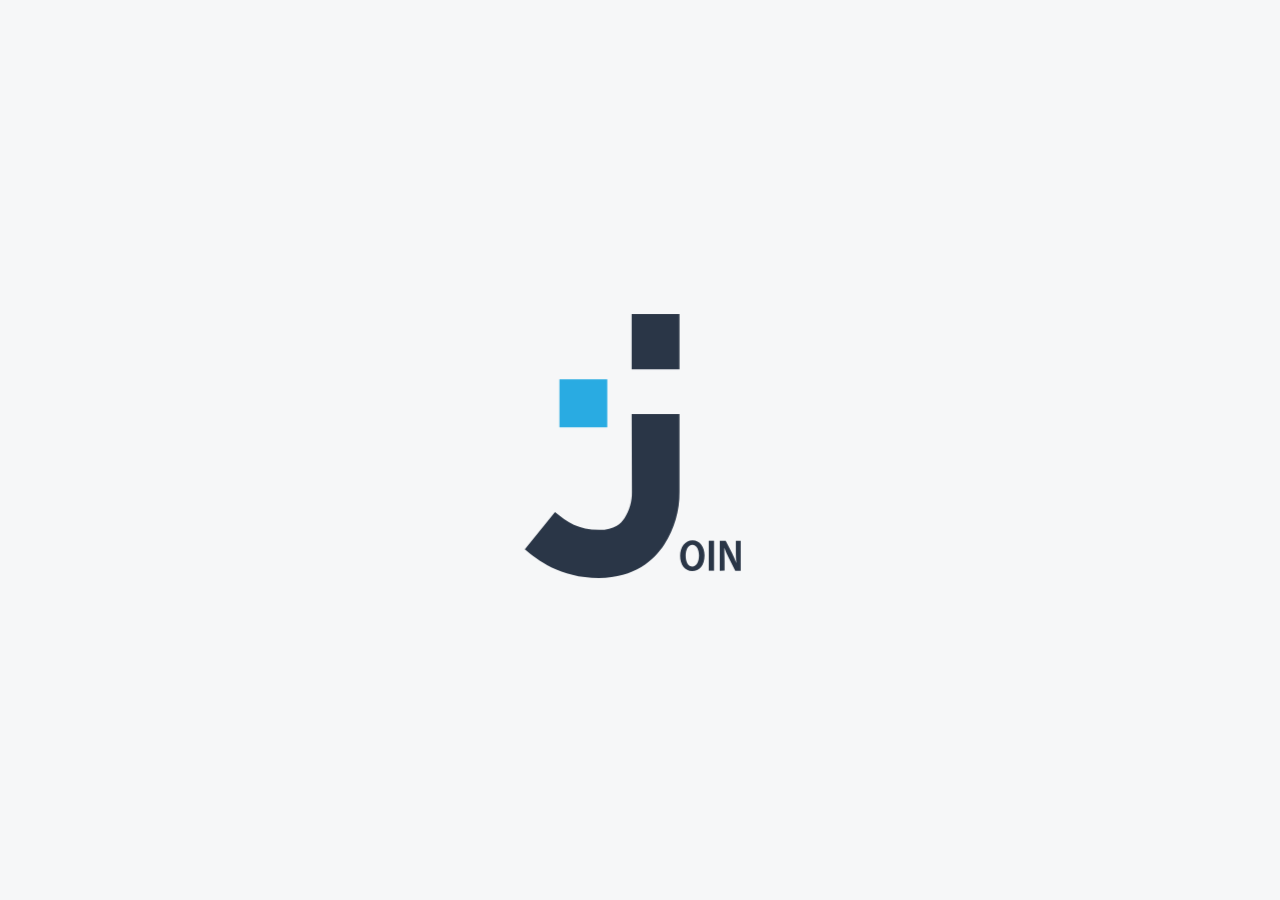
==== pages/add-task.html @ bc97f1e5 "chore: cloned old join project" ====
<!DOCTYPE html>
<html lang="en">

<head>
    <meta charset="UTF-8" />
    <meta name="viewport" content="width=device-width, initial-scale=1.0" />
    <title>Add Task</title>
    <link rel="shortcut icon" href="../assets/icon/Capa 1.svg" type="image/x-icon">

    <link rel="stylesheet" href="../css/fonts.css" />
    <link rel="stylesheet" href="../css/global.css" />
    <link rel="stylesheet" href="../css/layout.css" />
    <link rel="stylesheet" href="../css/components.css" />
    <link rel="stylesheet" href="../css/pages/add-task.css" />
    <link rel="stylesheet" href="../css/pages/add-task-toast.css" />
    <link rel="stylesheet" href="../css/responsive.css" />

    <script src="../scripts/storage.js" defer></script>
    <script src="../scripts/pages/add-task.ui.js" defer></script>
    <script src="../scripts/pages/add-task.logic.js" defer></script>
    <script src="../scripts/pages/header.js"></script>
</head>

<body onload="initAddTaskPage()" onclick="closeMenu()">
    <header>
        <div class="responsive-header-line">
            <p class="header-line">Kanban Project Management Tool</p>
            <div class="button-icon"></div>
        </div>
        <div class="header-right">
            <a href="./help.html">
                <img class="header-help-icon" src="../assets/icon/help.svg" alt="Help-Icon" />
            </a>
            <div class="dropdown">
                <button id="myBtn" class="header-user-circle dropbtn"
                    onclick="openMenu(); event.stopPropagation()">JJ</button>
                <div id="myDropdown" class="dropdown-content d_none">
                    <a href="./help.html" class="show-responsive text-align-center">Help</a>
                    <a href="./legal-notice.html" class="text-align-center">Legal Notice</a>
                    <a href="./privacy-policy.html" class="text-align-center">Privacy Policy</a>
                    <a href="/index.html" onclick="return logOutUser(event)" class="text-align-center">Log out</a>
                </div>
            </div>
        </div>
        </div>
    </header>

    <aside>
        <div>
            <img class="logo-icon" src="../assets/icon/Join logo vector.svg" alt="Logo" />
        </div>

        <section class="sidebar-top">
            <table class="sidebar-top">
                <tr class="menu">
                    <td>
                        <a href="./summary.html">
                            <img src="../assets/icon/Icons.svg" class="summary-icon icon" alt="Summary-Icon" />
                            <span>Summary</span>
                        </a>
                    </td>
                </tr>
                <tr class="menu">
                    <td>
                        <a href="./add-task.html" class="is-active">
                            <img src="../assets/icon/edit_square.svg" class="task-icon icon" alt="Task-Icon" />
                            <span>Add Task</span>
                        </a>
                    </td>
                </tr>
                <tr class="menu">
                    <td>
                        <a href="./board.html">
                            <img src="../assets/icon/vectors.svg" class="board-icon icon" alt="Board-Icon" />
                            <span>Board</span>
                        </a>
                    </td>
                </tr>
                <tr class="menu">
                    <td>
                        <a href="./contacts.html">
                            <img src="../assets/icon/perm_contact_calendar.svg" class="contacts-icon icon"
                                alt="Contacts-Icon" />
                            <span>Contacts</span>
                        </a>
                    </td>
                </tr>
            </table>
        </section>

        <section class="sidebar-bottom">
            <table>
                <tr class="menu-bottom padding-bottom">
                    <td><a href="./privacy-policy.html"><span>Privacy Policy</span></a></td>
                </tr>
                <tr class="menu-bottom">
                    <td><a href="./legal-notice.html"><span>Legal Notice</span></a></td>
                </tr>
            </table>
        </section>
    </aside>

    <main class="add-task-main" onclick="handlePageClick(event)">
        <section class="add-task-content content-limit">
            <h1 class="add-task-title">Add Task</h1>

            <form class="task-form" onsubmit="submitTaskForm(event)" novalidate>
                <div class="task-form-grid">
                    <section class="task-form-left">
                        <label class="task-label" for="taskTitle">Title<span id="taskTitleRequiredStar"
                                class="required-star">*</span></label>
                        <input id="taskTitle" class="task-input" type="text" placeholder="Enter a title"
                            oninput="handleTitleInput()" />
                        <p id="taskTitleError" class="task-error hidden">This field is required</p>

                        <label class="task-label" for="taskDescription">Description</label>
                        <textarea id="taskDescription" class="task-textarea"
                            placeholder="Enter a Description"></textarea>

                        <label class="task-label" for="taskDate">Due date<span id="taskDateRequiredStar"
                                class="required-star">*</span></label>
                        <input id="taskDate" class="task-input" type="date" oninput="handleDateInput()" />
                        <p id="taskDateError" class="task-error hidden">This field is required</p>
                    </section>

                    <section class="task-form-right">
                        <label class="task-label">Priority</label>
                        <div class="priority-row">
                            <button id="priorityUrgent" class="priority-button" type="button"
                                onclick="setPriority('urgent')">Urgent <img class="priority-icon"
                                    src="../assets/icon/high-prio.svg" alt=""></button>
                            <button id="priorityMedium" class="priority-button is-selected" type="button"
                                onclick="setPriority('medium')">Medium <img class="priority-icon"
                                    src="../assets/icon/medium-prio.svg" alt=""></button>
                            <button id="priorityLow" class="priority-button" type="button"
                                onclick="setPriority('low')">Low <img class="priority-icon"
                                    src="../assets/icon/low-prio.svg" alt=""></button>
                        </div>

                        <label class="task-label" for="teamMemberToggle">Assigned to</label>
                        <div class="dropdown-shell" id="teamMemberDropdownShell">
                            <button id="teamMemberToggle" class="task-input task-dropdown-toggle" type="button"
                                onclick="toggleTeamMemberDropdown()">Select contacts to assign</button>
                            <div id="teamMemberDropdown" class="dropdown-panel hidden"></div>
                            <div id="teamMemberBadges" class="team-member-badges"></div>
                        </div>

                        <label class="task-label" for="categoryToggle">Category<span id="taskCategoryRequiredStar"
                                class="required-star">*</span></label>
                        <div class="dropdown-shell">
                            <button id="categoryToggle" class="task-input task-dropdown-toggle" type="button"
                                onclick="toggleCategoryDropdown()">Select task category</button>
                            <div id="categoryDropdown" class="dropdown-panel hidden"></div>
                        </div>
                        <p id="taskCategoryError" class="task-error hidden">This field is required</p>

                        <label class="task-label" for="subtaskInput">Subtasks</label>
                        <div class="subtask-input-shell">
                            <input id="subtaskInput" class="task-input" type="text" placeholder="Add new subtask"
                                oninput="handleSubtaskInput()" onkeydown="handleSubtaskInputKeydown(event)" />
                            <div id="subtaskActions" class="subtask-actions hidden">
                                <button class="subtask-action" type="button" onclick="cancelSubtaskEdit()">×</button>
                                <button class="subtask-action" type="button" onclick="saveSubtaskDraft()">✓</button>
                            </div>
                        </div>
                        <div id="subtaskList" class="subtask-list"></div>
                    </section>
                    <p class="task-required-note"><span>*</span> This field is required</p>
                </div>

                <div class="task-form-footer">

                    <div class="task-footer-actions">
                        <button class="button-ghost task-clear-button" type="button" onclick="clearTaskForm()">Clear
                            ×</button>
                        <button class="button-primary task-create-button" type="submit">Create Task ✓</button>
                    </div>
                </div>
            </form>
        </section>

        <div id="taskSuccessToast" class="success-toast hidden">
            <p class="success-toast-text">Task added to board</p>
        </div>
    </main>

    <footer>
        <section class="responsive-footer">
            <a href="./summary.html">
                <img src="../assets/icon/Icons.svg" class="responsive-task-icon" alt="Summary-Icon" />
                <span class="responsive-menu">Summary</span>
            </a>
            <a href="./add-task.html" class="is-active">
                <img src="../assets/icon/edit_square.svg" class="responsive-task-icon" alt="Task-Icon" />
                <span class="responsive-menu">Add Task</span>
            </a>
            <a href="./board.html">
                <img src="../assets/icon/vectors.svg" class="responsive-task-icon" alt="Board-Icon" />
                <span class="responsive-menu">Board</span>
            </a>
            <a href="./contacts.html">
                <img src="../assets/icon/perm_contact_calendar.svg" class="responsive-task-icon" alt="Contacts-Icon" />
                <span class="responsive-menu">Contacts</span>
            </a>
        </section>
    </footer>
</body>

</html>
---- css/fonts.css ----
@font-face {
  font-family: "Inter";
  src: url("../assets/fonts/Inter-VariableFont_opsz,wght.ttf") format("truetype");
  font-weight: 100 900;
  font-style: normal;
  font-display: swap;
}

@font-face {
  font-family: "Inter";
  src: url("../assets/fonts/Inter-Italic-VariableFont_opsz,wght.ttf") format("truetype");
  font-weight: 100 900;
  font-style: italic;
  font-display: swap;
}

@font-face {
  font-family: "Oper";
  src: url("../assets/fonts/OpenSans-Italic-VariableFont_wdth\,wght.ttf") format("truetype");
  font-weight: 100 900;
  font-style: italic;
  font-display: swap;
}

@font-face {
  font-family: "Oper";
  src: url("../assets/fonts/OpenSans-VariableFont_wdth\,wght.ttf") format("truetype");
  font-weight: 100 900;
  font-style: normal;
  font-display: swap;
}
---- css/global.css ----
html,
body {
    font-family: "Inter", system-ui, -apple-system, "Segoe UI", Roboto, Arial, sans-serif;
}

body {
    margin: 0;
    scroll-behavior: smooth;
}

.hidden {
    display: none !important;
}

.content-limit {
    width: 100%;
    max-width: 1440px;
    margin-left: 0;
    background-color: #f6f7f8;
}

button,
.btn,
.button-primary,
.button-ghost,
.link-button,
[role="button"] {
    cursor: pointer;
}
---- css/layout.css ----
aside {
	background-color: #2a3647;
	position: fixed;
	width: 230px;
	height: 100vh;
	display: flex;
	flex-direction: column;
	font-weight: 400;
	top: 0;
	left: 0;
	overflow: hidden;
}

header {
	display: flex;
	justify-content: space-between;
	height: 100px;
	background-color: white;
	align-items: center;
	padding-left: 250px;
	box-shadow: 0 4px 6px rgba(0, 0, 0, 0.08);
	position: relative;
}

.sidebar-top {
	display: flex;
	flex-direction: column;
	align-items: center;
	color: #cdcdcd;
	font-size: 16px;
}

.sidebar-bottom {
	display: flex;
	flex-direction: column;
	align-items: stretch;
	margin-top: auto;
	padding-top: 0;
	padding-bottom: 28px;
}

.sidebar-bottom table {
	width: 100%;
	border-collapse: collapse;
}

.sidebar-bottom a {
	display: block;
	width: 100%;
	box-sizing: border-box;
	text-decoration: none;
	color: #a8a8a8;
	font-size: 14px;
	font-family: "Inter", sans-serif;
	padding: 8px 0 8px 52px;
	transition: color 120ms ease, background-color 120ms ease;
}

.sidebar-bottom a:hover {
	color: #29abe2;
	background-color: rgba(255, 255, 255, 0.08);
}

.sidebar-bottom a.is-active {
	background-color: #091931;
	color: #ffffff;
}

.sidebar-icon {
	display: flex;
	justify-content: center;
	align-items: center;
}

.logo-icon {
	padding: 70px 64px;
	height: 120px;
	width: 100px;
}

.icon {
	height: 24px;
	width: 24px;
	padding-right: 5px;
}

.menu {
	width: 100%;
}

.menu a:hover {
	background-color: rgba(255, 255, 255, 0.1);
}

.menu td a,
.menu a {
	display: flex;
	align-items: center;
	text-decoration: none;
	color: #cdcdcd;
	padding: 10px 65px;
}

.header-user-circle {
	width: 50px;
	height: 50px;
	border-radius: 50%;
	border-color: black;
	background-color: rgb(255, 255, 255);
	color: #29abe2;
	display: flex;
	justify-content: center;
	align-items: center;
	border: 2px solid black;
	margin: 0;
	font-size: 22px;
	font-weight: 600;
}

.header-right {
	justify-content: center;
	display: flex;
	align-items: center;
	padding-right: 35px;
	gap: 15px;
}

.header-line {
	font-size: 20px;
	padding-left: 120px;
}

.menu-bottom td {
	padding-bottom: 0;
}

.header-help-icon {
	width: 24px;
	height: 24px;
	display: block;
}

.dropbtn:hover {
	cursor: pointer;
}

.dropdown {
	position: relative;
	display: inline-block;
}

.dropdown-content {
	position: absolute;
	min-width: 160px;
	max-height: 300px;
	overflow-y: auto;
	box-shadow: 0px 8px 16px 0px rgba(0, 0, 0, 0.2);
	border-radius: 20px 0px 20px 20px;
	right: 0px;
	top: 75px;
	background-color: #2a3647;
	padding: 8px;
	z-index: 1000;
}

.dropdown-content a {
	color: #CDCDCD;
	padding: 10px 14px;
	text-decoration: none;
	display: block;
	border-radius: 10px;
	transition: background-color 120ms ease, color 120ms ease;
}

.dropdown-content a:hover {
	background-color: #2f4058;
	color: #ffffff;
}

.dropdown-content a p {
	margin: 0;
}

.d_none {
	display: none;
}

.textMenu {
	color: #CDCDCD;
}

.text-align-center {
	text-align: center;
}

.responsive-footer {
	display: none;
}

.height {
	height: 100vh;
}

.show-responsive {
	display: none !important;
}
---- css/components.css ----
.link-button {
	background: transparent;
	border: none;
	color: #2a3647;
	cursor: pointer;
	padding: 8px 10px;
	border-radius: 8px;
	transition: background 100ms ease, transform 100ms ease;
}

.link-button:hover {
	background: #f6f7f8;
	transform: translateY(-1px);
}

.button-primary,
.button-ghost {
	height: 44px;
	border-radius: 10px;
	padding: 0 16px;
	cursor: pointer;
	transition: transform 100ms ease, filter 100ms ease, background 100ms ease;
	font-size: 16px;
}

.button-primary {
	background: #2a3647;
	color: #ffffff;
	border: none;
}

.button-primary:hover {
	transform: translateY(-1px);
	filter: brightness(1.06);
}

.button-ghost {
	background: #ffffff;
	border: 1px solid #d1d1d1;
	color: #2a3647;
}

.button-ghost:hover {
	transform: translateY(-1px);
	filter: brightness(1.02);
}
---- css/pages/add-task.css ----
@import url('./add-task-base.css');
@import url('./add-task-form.css');
---- css/pages/add-task-toast.css ----
.success-toast {
    position: fixed;
    bottom: 30px;
    left: 50%;
    transform: translateX(-50%);
    background: #2a3647;
    color: #ffffff;
    padding: 20px 40px;
    border-radius: 20px;
    box-shadow: 0 4px 12px rgba(0, 0, 0, 0.2);
    z-index: 1000;
    animation: slide-up 420ms cubic-bezier(0.22, 1, 0.36, 1);
}

.success-toast-text {
    margin: 0;
    font-size: 18px;
    font-weight: 500;
}

@keyframes slide-up {
    from {
        opacity: 0;
        transform: translateX(-50%) translateY(20px) scale(0.98);
    }

    to {
        opacity: 1;
        transform: translateX(-50%) translateY(0) scale(1);
    }
}
---- css/responsive.css ----
@import url('./responsive-desktop.css');
@import url('./responsive-tablet.css');
@import url('./responsive-mobile.css');
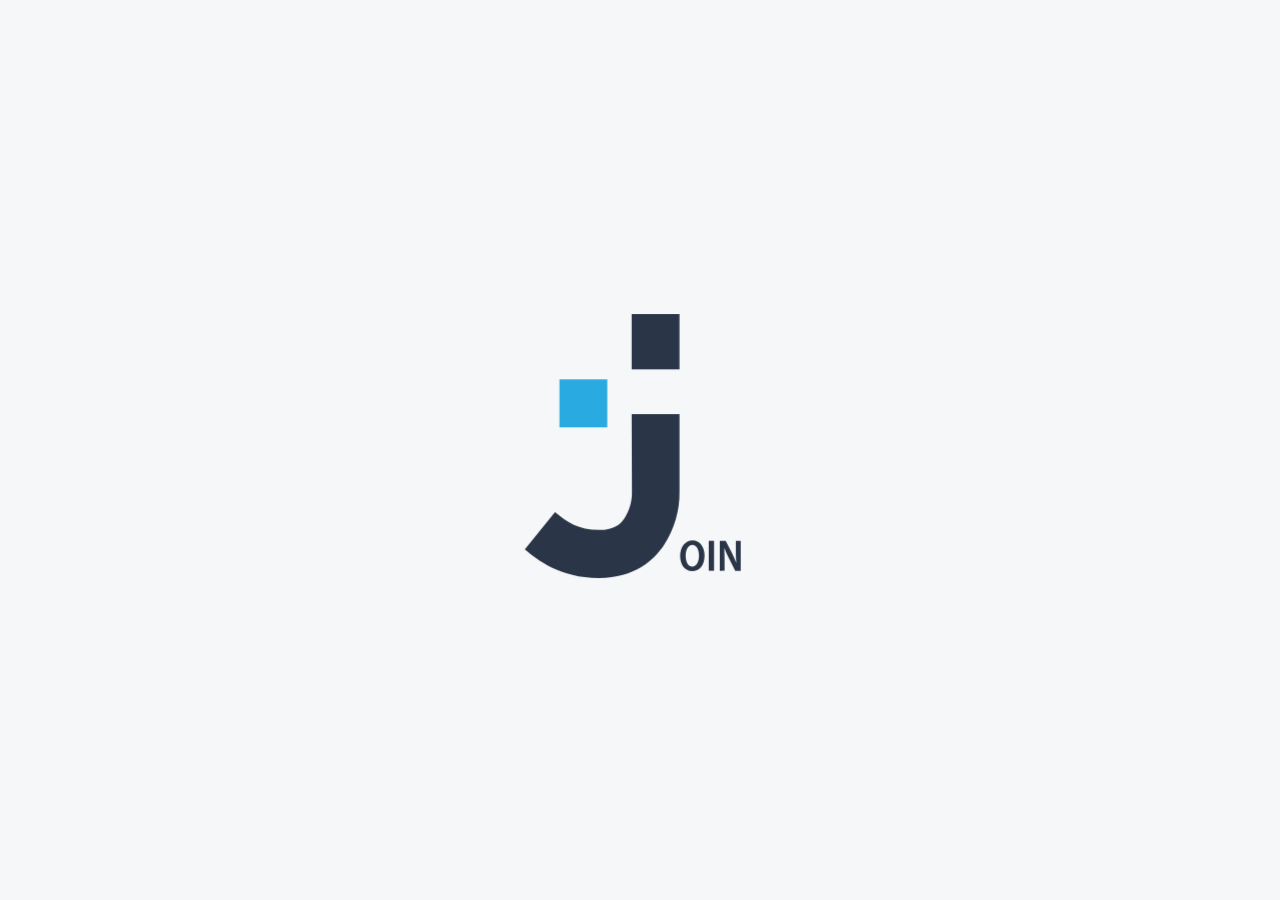
==== commit f0a190f1: "chore: finalize production audit and secure firebase configuration" ====
--- a/pages/add-task.html
+++ b/pages/add-task.html
@@ -4,7 +4,7 @@
 <head>
     <meta charset="UTF-8" />
     <meta name="viewport" content="width=device-width, initial-scale=1.0" />
-    <title>Add Task</title>
+    <title>Join 360 – Add Task</title>
     <link rel="shortcut icon" href="../assets/icon/Capa 1.svg" type="image/x-icon">
 
     <link rel="stylesheet" href="../css/fonts.css" />
@@ -15,6 +15,7 @@
     <link rel="stylesheet" href="../css/pages/add-task-toast.css" />
     <link rel="stylesheet" href="../css/responsive.css" />
 
+    <script src="../scripts/firebase-config.js" defer></script>
     <script src="../scripts/storage.js" defer></script>
     <script src="../scripts/pages/add-task.ui.js" defer></script>
     <script src="../scripts/pages/add-task.logic.js" defer></script>
@@ -41,7 +42,6 @@
                     <a href="/index.html" onclick="return logOutUser(event)" class="text-align-center">Log out</a>
                 </div>
             </div>
-        </div>
         </div>
     </header>
 
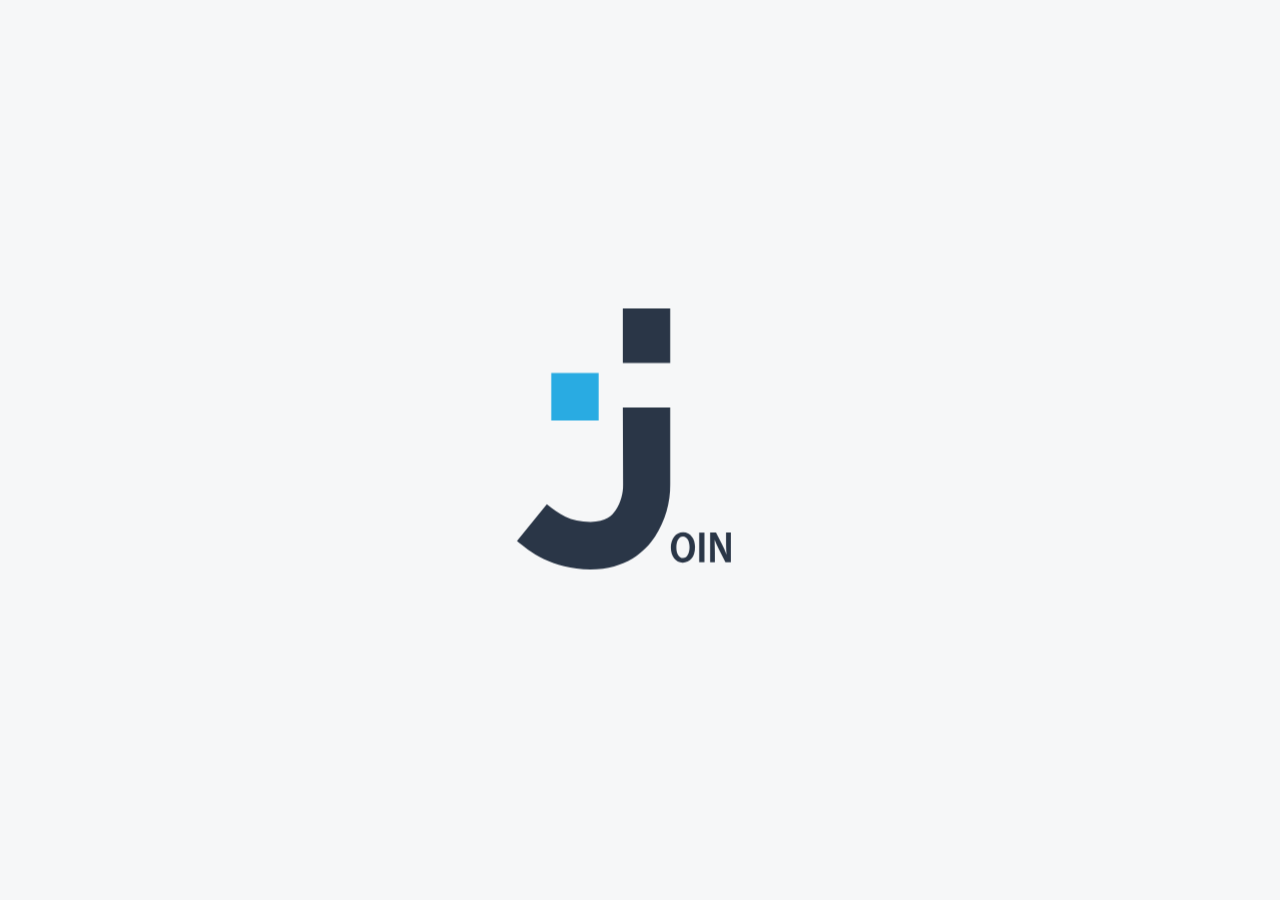
==== commit 4ffc151a: "fix: resolve deployment logout routing and clean stakeholder welcome layout" ====
--- a/pages/add-task.html
+++ b/pages/add-task.html
@@ -39,7 +39,7 @@
                     <a href="./help.html" class="show-responsive text-align-center">Help</a>
                     <a href="./legal-notice.html" class="text-align-center">Legal Notice</a>
                     <a href="./privacy-policy.html" class="text-align-center">Privacy Policy</a>
-                    <a href="/index.html" onclick="return logOutUser(event)" class="text-align-center">Log out</a>
+                    <a href="../index.html" onclick="return logOutUser(event)" class="text-align-center">Log out</a>
                 </div>
             </div>
         </div>
